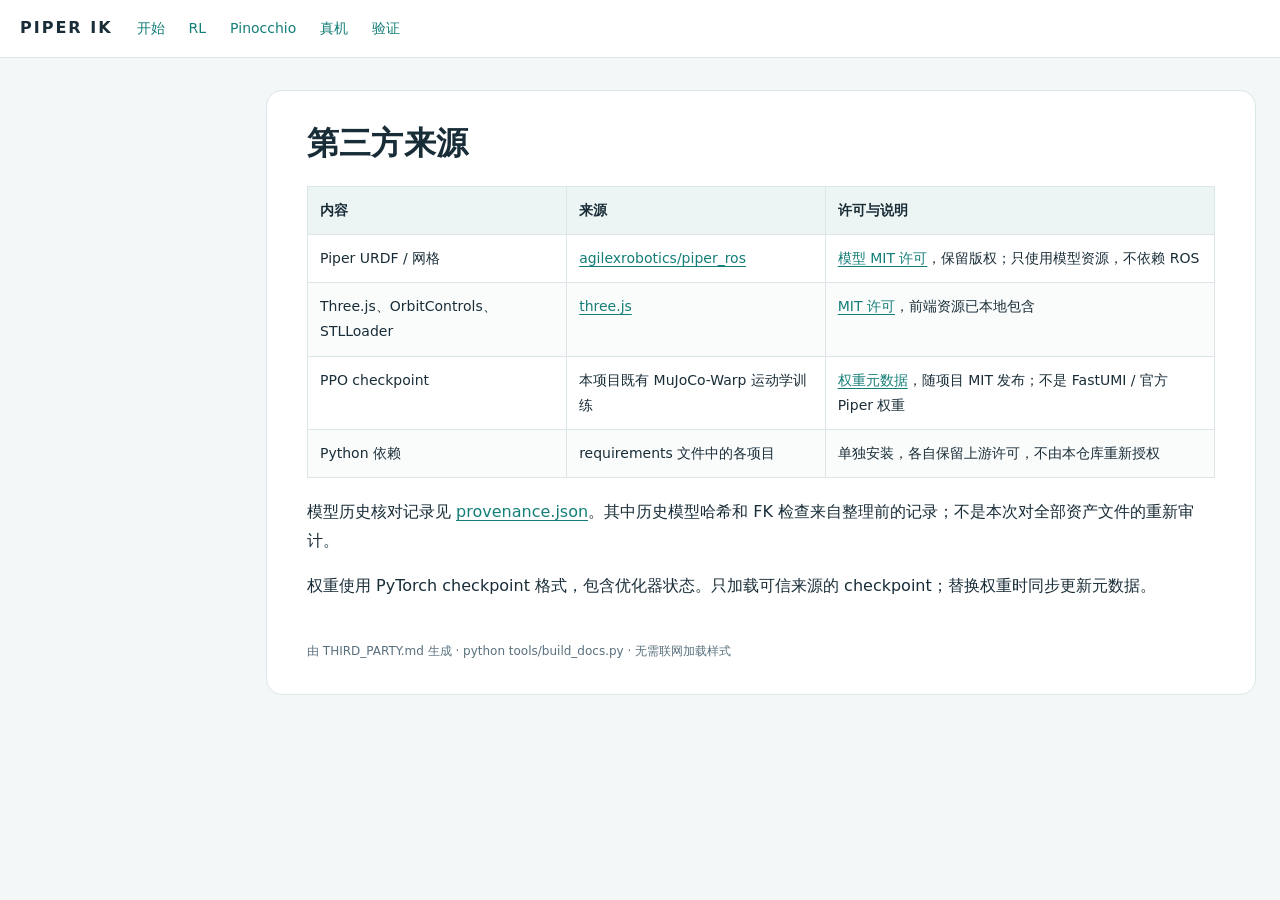
==== THIRD_PARTY.html @ 6b13d0af "Publish ROS-free Piper IK console, PPO training and coordinate guides" ====
<!doctype html>
<html lang="zh-CN"><head><meta charset="utf-8"><meta name="viewport" content="width=device-width,initial-scale=1"><title>第三方来源</title><style>
:root{color-scheme:light;--ink:#192d38;--teal:#147e78;--muted:#59707d;--line:#dce6e8}
*{box-sizing:border-box}html{scroll-behavior:smooth;scroll-padding-top:70px}
body{margin:0;color:var(--ink);background:#f3f7f7;font:16px/1.8 system-ui,-apple-system,"Noto Sans CJK SC",sans-serif}
header{background:white;border-bottom:1px solid var(--line);padding:14px max(20px,calc((100vw - 1240px)/2));display:flex;gap:24px;align-items:center;flex-wrap:wrap}
header strong{letter-spacing:2px}a{color:var(--teal);text-underline-offset:3px}header a{text-decoration:none;font-size:14px}
.layout{max-width:1280px;margin:auto;display:grid;grid-template-columns:210px minmax(0,1fr);gap:32px;padding:32px 24px}
aside{align-self:start;position:sticky;top:20px;max-height:90vh;overflow:auto;font-size:13px}aside ul{list-style:none;padding-left:12px}aside>div>ul{padding-left:0}aside a{text-decoration:none}
main{min-width:0;background:white;border:1px solid var(--line);border-radius:16px;padding:32px 40px}
h1{font-size:32px;line-height:1.3;margin-top:0}h2{margin-top:38px;border-top:1px solid var(--line);padding-top:22px;font-size:23px}h3{font-size:19px}h1,h2,h3{letter-spacing:.2px}
p{margin:16px 0}blockquote{margin:20px 0;padding:10px 18px;border-left:4px solid var(--teal);background:#eff8f6;font-size:15px}blockquote p{margin:5px 0}
.table-wrap{overflow:auto;max-width:100%;margin:20px 0}table{border-collapse:collapse;font-size:14px;min-width:600px;width:100%}th,td{text-align:left;vertical-align:top;padding:11px 12px;border:1px solid var(--line)}th{background:#edf5f4}tr:nth-child(even){background:#fafcfc}
pre{overflow:auto;background:#152b36;color:#e3f1f2;padding:18px;border-radius:10px;font-size:13px;line-height:1.7}code{font-family:ui-monospace,SFMono-Regular,Consolas,monospace;overflow-wrap:anywhere}p code,td code,li code{font-size:.87em;background:#eef3f4;border-radius:3px;padding:2px 4px}pre code{background:none;overflow-wrap:normal}
img{max-width:100%}footer{color:var(--muted);font-size:12px;margin-top:40px}li{margin:6px 0}
@media(max-width:800px){.layout{display:block;padding:16px 10px}aside{position:static;max-height:220px;margin:0 10px 20px}main{padding:24px 18px}h1{font-size:26px}header{padding:12px 18px;gap:14px}}
@media print{body{background:white}.layout{display:block;padding:0}aside,header{display:none}main{border:0;padding:0}pre{white-space:pre-wrap;color:black;background:#f1f3f4}.table-wrap{overflow:visible}table{min-width:0}h2{break-after:avoid}tr{break-inside:avoid}}
</style></head><body><header><strong>PIPER IK</strong><a href="README.html">开始</a> <a href="docs/RL.html">RL</a> <a href="docs/PINOCCHIO.html">Pinocchio</a> <a href="docs/HARDWARE.html">真机</a> <a href="docs/VALIDATION.html">验证</a></header><div class="layout"><aside aria-label="章节导航"><div class="toc">
<ul></ul>
</div>
</aside><main><h1 id="_1">第三方来源</h1>
<div class="table-wrap"><table>
<thead>
<tr>
<th>内容</th>
<th>来源</th>
<th>许可与说明</th>
</tr>
</thead>
<tbody>
<tr>
<td>Piper URDF / 网格</td>
<td><a href="https://github.com/agilexrobotics/piper_ros/tree/6cf947c58797775dba148861729a5e87c99564bf">agilexrobotics/piper_ros</a></td>
<td><a href="https://github.com/kelo020304/piper-IK/blob/main/assets/models/LICENSE">模型 MIT 许可</a>，保留版权；只使用模型资源，不依赖 ROS</td>
</tr>
<tr>
<td>Three.js、OrbitControls、STLLoader</td>
<td><a href="https://github.com/mrdoob/three.js">three.js</a></td>
<td><a href="https://github.com/kelo020304/piper-IK/blob/main/web/vendor/THREE-LICENSE.txt">MIT 许可</a>，前端资源已本地包含</td>
</tr>
<tr>
<td>PPO checkpoint</td>
<td>本项目既有 MuJoCo-Warp 运动学训练</td>
<td><a href="https://github.com/kelo020304/piper-IK/blob/main/assets/weights/metadata.json">权重元数据</a>，随项目 MIT 发布；不是 FastUMI / 官方 Piper 权重</td>
</tr>
<tr>
<td>Python 依赖</td>
<td>requirements 文件中的各项目</td>
<td>单独安装，各自保留上游许可，不由本仓库重新授权</td>
</tr>
</tbody>
</table></div>
<p>模型历史核对记录见 <a href="https://github.com/kelo020304/piper-IK/blob/main/assets/models/provenance.json">provenance.json</a>。其中历史模型哈希和 FK 检查来自整理前的记录；不是本次对全部资产文件的重新审计。</p>
<p>权重使用 PyTorch checkpoint 格式，包含优化器状态。只加载可信来源的 checkpoint；替换权重时同步更新元数据。</p><footer>由 THIRD_PARTY.md 生成 · python tools/build_docs.py · 无需联网加载样式</footer></main></div></body></html>
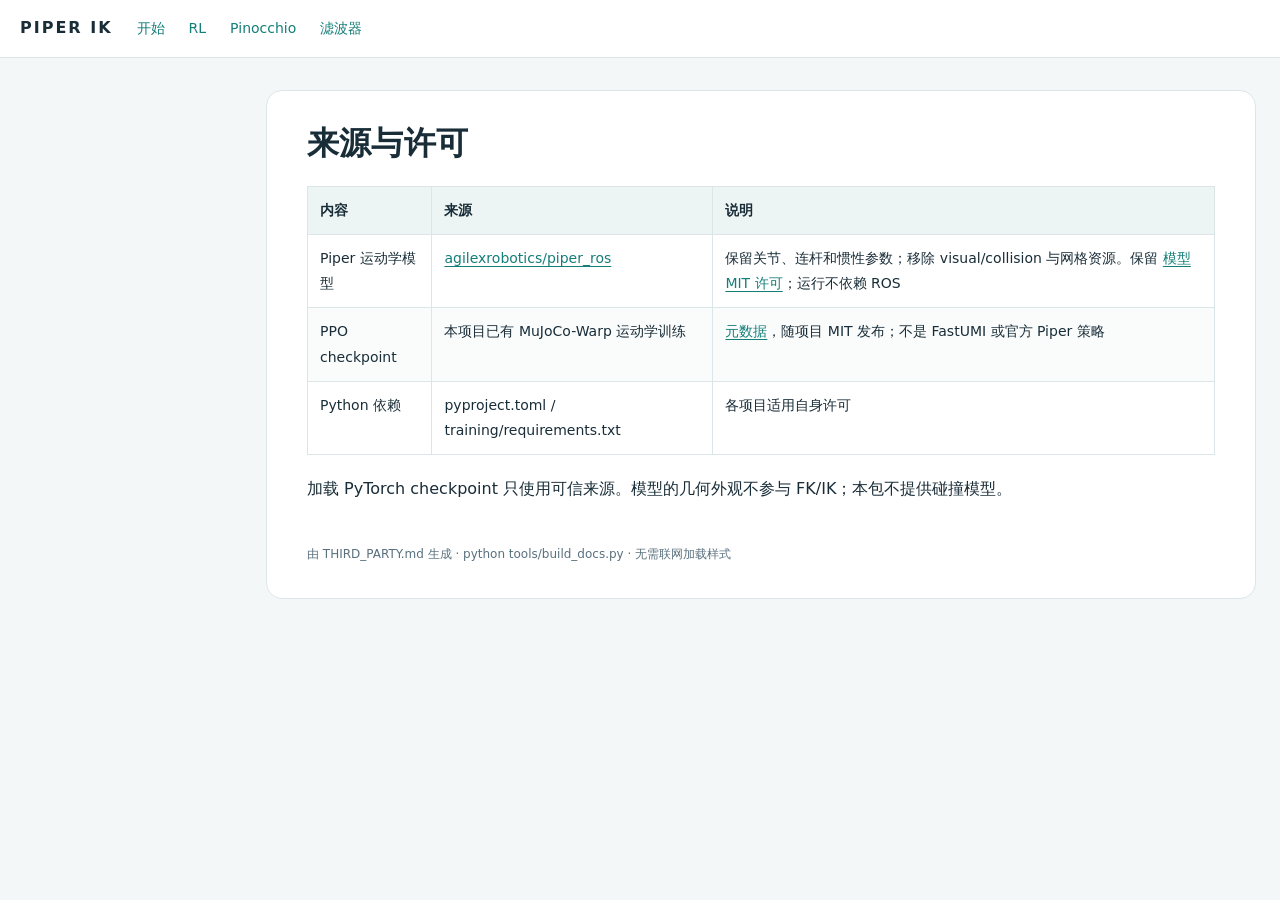
==== commit 4bbb534f: "Refactor into pluggable IK SDK with standalone third-order pose filter" ====
--- a/THIRD_PARTY.html
+++ b/THIRD_PARTY.html
@@ -1,5 +1,5 @@
 <!doctype html>
-<html lang="zh-CN"><head><meta charset="utf-8"><meta name="viewport" content="width=device-width,initial-scale=1"><title>第三方来源</title><style>
+<html lang="zh-CN"><head><meta charset="utf-8"><meta name="viewport" content="width=device-width,initial-scale=1"><title>来源与许可</title><style>
 :root{color-scheme:light;--ink:#192d38;--teal:#147e78;--muted:#59707d;--line:#dce6e8}
 *{box-sizing:border-box}html{scroll-behavior:smooth;scroll-padding-top:70px}
 body{margin:0;color:var(--ink);background:#f3f7f7;font:16px/1.8 system-ui,-apple-system,"Noto Sans CJK SC",sans-serif}
@@ -15,40 +15,34 @@
 img{max-width:100%}footer{color:var(--muted);font-size:12px;margin-top:40px}li{margin:6px 0}
 @media(max-width:800px){.layout{display:block;padding:16px 10px}aside{position:static;max-height:220px;margin:0 10px 20px}main{padding:24px 18px}h1{font-size:26px}header{padding:12px 18px;gap:14px}}
 @media print{body{background:white}.layout{display:block;padding:0}aside,header{display:none}main{border:0;padding:0}pre{white-space:pre-wrap;color:black;background:#f1f3f4}.table-wrap{overflow:visible}table{min-width:0}h2{break-after:avoid}tr{break-inside:avoid}}
-</style></head><body><header><strong>PIPER IK</strong><a href="README.html">开始</a> <a href="docs/RL.html">RL</a> <a href="docs/PINOCCHIO.html">Pinocchio</a> <a href="docs/HARDWARE.html">真机</a> <a href="docs/VALIDATION.html">验证</a></header><div class="layout"><aside aria-label="章节导航"><div class="toc">
+</style></head><body><header><strong>PIPER IK</strong><a href="README.html">开始</a> <a href="docs/RL.html">RL</a> <a href="docs/PINOCCHIO.html">Pinocchio</a> <a href="docs/FILTER.html">滤波器</a></header><div class="layout"><aside aria-label="章节导航"><div class="toc">
 <ul></ul>
 </div>
-</aside><main><h1 id="_1">第三方来源</h1>
+</aside><main><h1 id="_1">来源与许可</h1>
 <div class="table-wrap"><table>
 <thead>
 <tr>
 <th>内容</th>
 <th>来源</th>
-<th>许可与说明</th>
+<th>说明</th>
 </tr>
 </thead>
 <tbody>
 <tr>
-<td>Piper URDF / 网格</td>
+<td>Piper 运动学模型</td>
 <td><a href="https://github.com/agilexrobotics/piper_ros/tree/6cf947c58797775dba148861729a5e87c99564bf">agilexrobotics/piper_ros</a></td>
-<td><a href="https://github.com/kelo020304/piper-IK/blob/main/assets/models/LICENSE">模型 MIT 许可</a>，保留版权；只使用模型资源，不依赖 ROS</td>
-</tr>
-<tr>
-<td>Three.js、OrbitControls、STLLoader</td>
-<td><a href="https://github.com/mrdoob/three.js">three.js</a></td>
-<td><a href="https://github.com/kelo020304/piper-IK/blob/main/web/vendor/THREE-LICENSE.txt">MIT 许可</a>，前端资源已本地包含</td>
+<td>保留关节、连杆和惯性参数；移除 visual/collision 与网格资源。保留 <a href="https://github.com/kelo020304/piper-IK/blob/main/piper_ik/assets/LICENSE">模型 MIT 许可</a>；运行不依赖 ROS</td>
 </tr>
 <tr>
 <td>PPO checkpoint</td>
-<td>本项目既有 MuJoCo-Warp 运动学训练</td>
-<td><a href="https://github.com/kelo020304/piper-IK/blob/main/assets/weights/metadata.json">权重元数据</a>，随项目 MIT 发布；不是 FastUMI / 官方 Piper 权重</td>
+<td>本项目已有 MuJoCo-Warp 运动学训练</td>
+<td><a href="https://github.com/kelo020304/piper-IK/blob/main/piper_ik/assets/metadata.json">元数据</a>，随项目 MIT 发布；不是 FastUMI 或官方 Piper 策略</td>
 </tr>
 <tr>
 <td>Python 依赖</td>
-<td>requirements 文件中的各项目</td>
-<td>单独安装，各自保留上游许可，不由本仓库重新授权</td>
+<td>pyproject.toml / training/requirements.txt</td>
+<td>各项目适用自身许可</td>
 </tr>
 </tbody>
 </table></div>
-<p>模型历史核对记录见 <a href="https://github.com/kelo020304/piper-IK/blob/main/assets/models/provenance.json">provenance.json</a>。其中历史模型哈希和 FK 检查来自整理前的记录；不是本次对全部资产文件的重新审计。</p>
-<p>权重使用 PyTorch checkpoint 格式，包含优化器状态。只加载可信来源的 checkpoint；替换权重时同步更新元数据。</p><footer>由 THIRD_PARTY.md 生成 · python tools/build_docs.py · 无需联网加载样式</footer></main></div></body></html>
+<p>加载 PyTorch checkpoint 只使用可信来源。模型的几何外观不参与 FK/IK；本包不提供碰撞模型。</p><footer>由 THIRD_PARTY.md 生成 · python tools/build_docs.py · 无需联网加载样式</footer></main></div></body></html>
